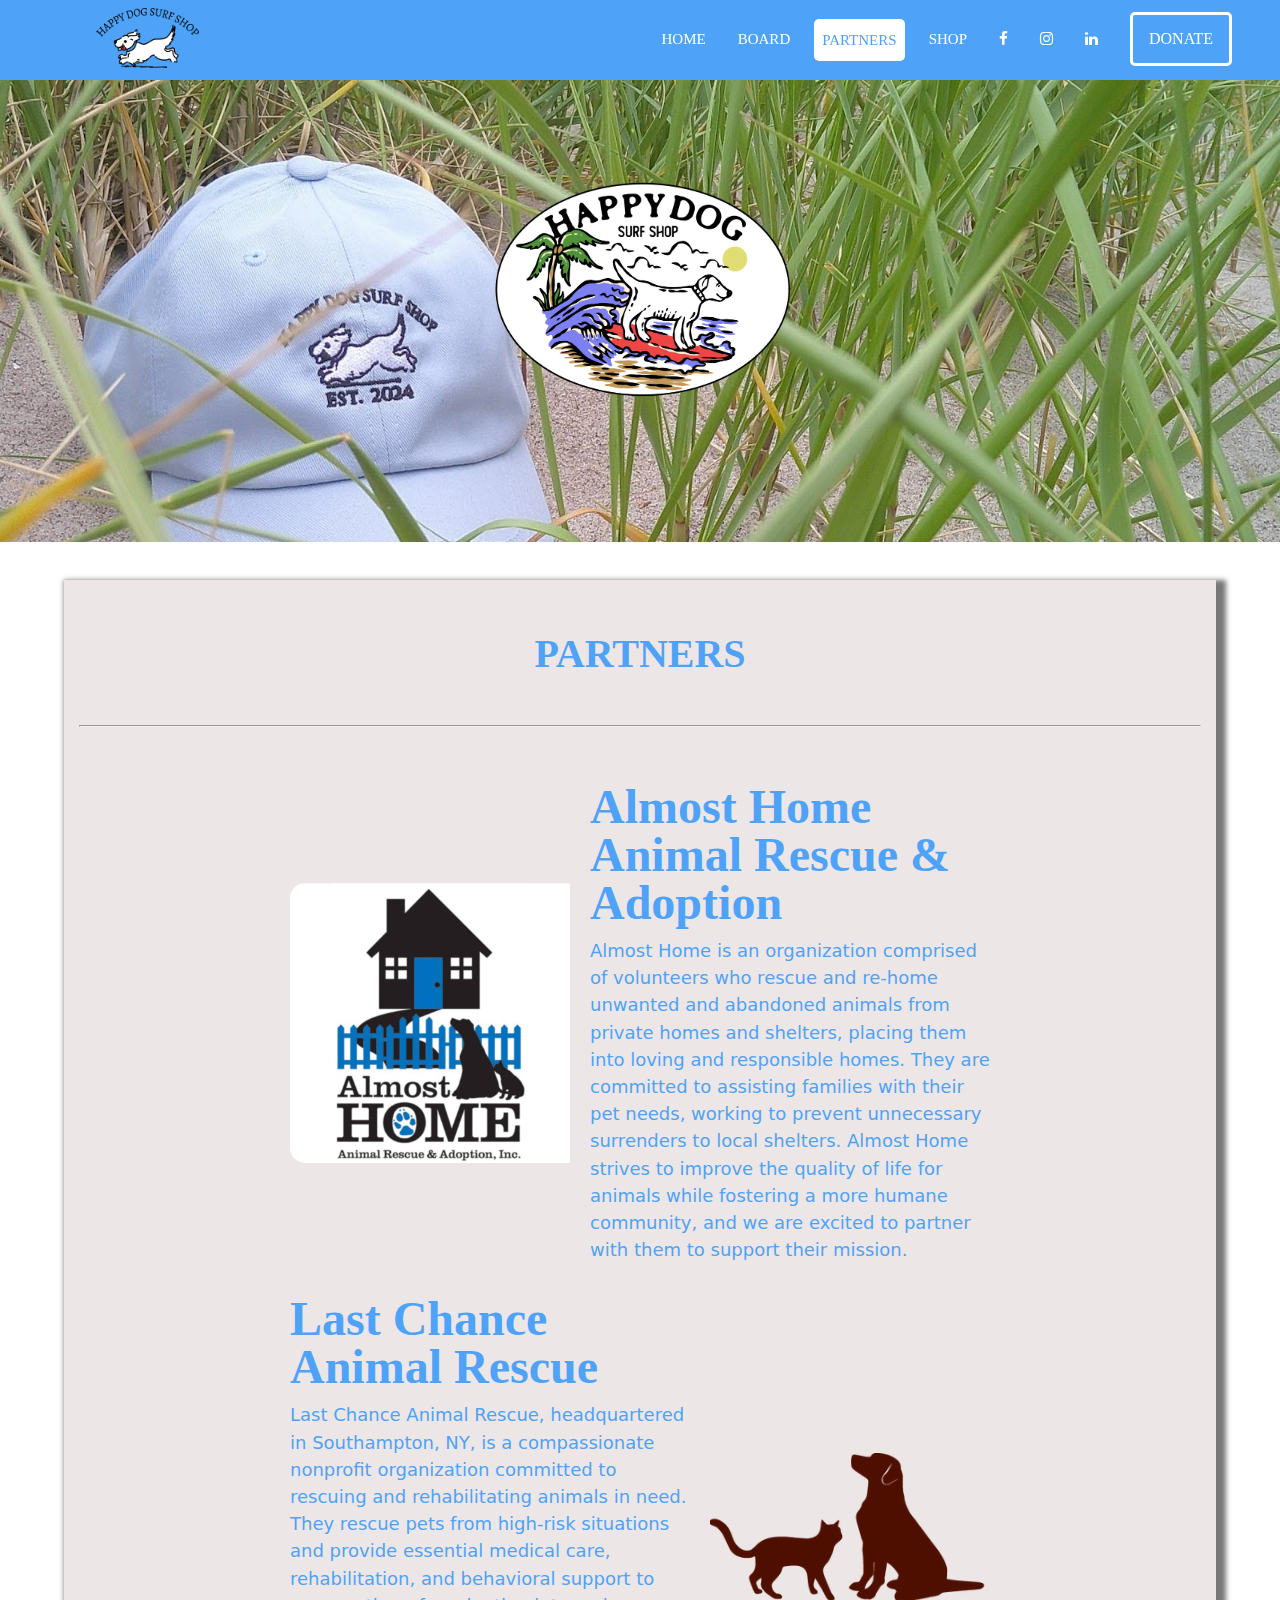
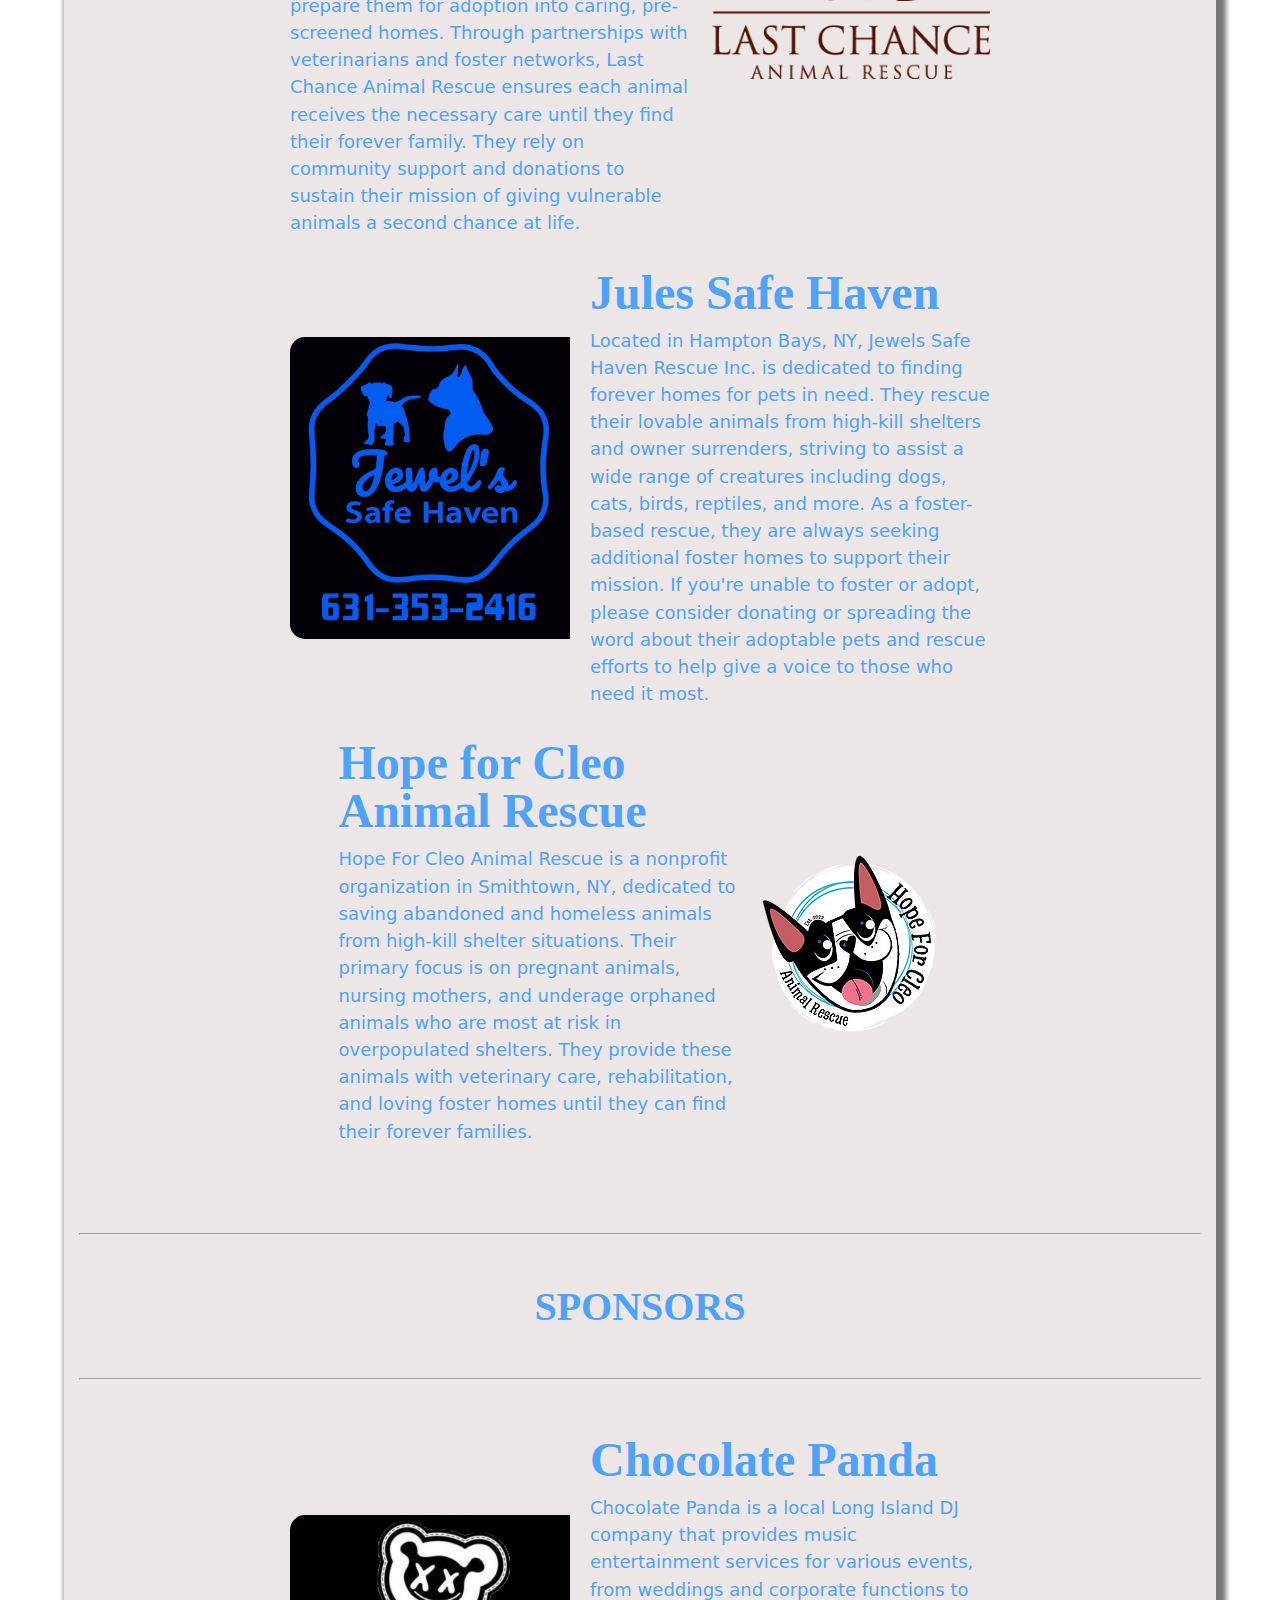
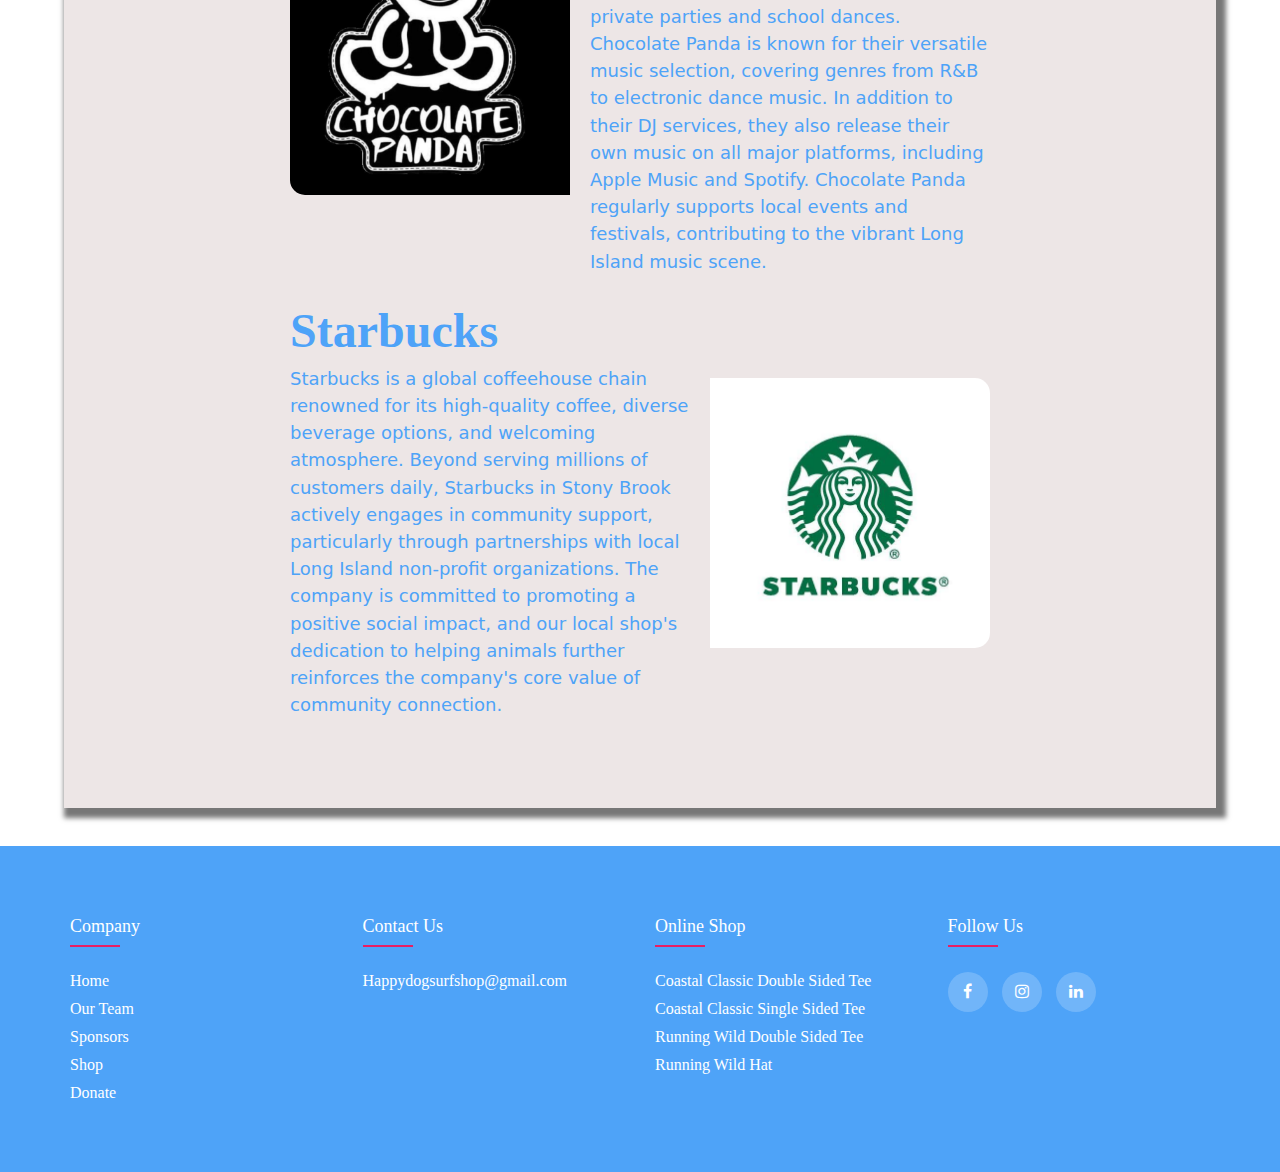
==== sponsors.html @ 571f77b6 "Initial commit" ====
<!DOCTYPE html>
<html lang="en">

<head>
    <meta charset="UTF-8">
    <meta name="viewport" content="width=device-width, initial-scale=1.0">
    <title>Happy Dog Surf Shop</title>
    <link rel="stylesheet" href="styles.css">
    <!-- <link rel="stylesheet" href="font-awesome.css"> -->
    <link rel="stylesheet" href="https://cdnjs.cloudflare.com/ajax/libs/font-awesome/4.7.0/css/font-awesome.min.css">
    <script>
        function toggleMenu() {
            var dropdown = document.querySelector('.dropdown');
            var dropdownContainer = document.querySelector('#toggle')
            dropdown.classList.toggle('open');
        }
    </script>
</head>

<body>
    <nav>
        <div class="logo">
            <a href="index.html" id="navbar__logo">
                <img src="./HappyDogSurfShopPics/navpic.png" alt="">
            </a>
        </div>
        <div class="nav-items">
            <ul class="overview">
                <div class="overlay-menu" id="toggle">
                    <li><button class="dropbtn" onclick="toggleMenu()"><i class="fa fa-bars"
                                aria-hidden="true"></button></i>
                        <ul class="dropdown">
                            <li class="dropdown__active dropdown__item"><a class="dropdown__active"
                                    href="index.html">Home</a></li>
                            <li class="dropdown__inactive dropdown__item"><a href="team.html">Board</a></li>
                            <li class="dropdown__inactive dropdown__item"><a href="sponsors.html">Partners</a></li>
                            <li class="dropdown__inactive dropdown__item"><a href="https://www.etsy.com/shop/happydogssurfshop/?etsrc=sdt&dd_referrer="
                                target="_blank">Shop</a></li>
                            <li><a href="https://gofund.me/4e814aa8" target="_blank" class="donate-button">Donate</a>
                            </li>
                        </ul>
                    </li>
                </div>
                <li class="inactive"><a href="index.html">Home</a></li>
                <li class="inactive"><a href="team.html">Board</a></li>
                <li class="active"><a class="active" href="sponsors.html">Partners</a></li>
                <li class="inactive"><a href="https://www.etsy.com/shop/happydogssurfshop/?etsrc=sdt&dd_referrer="
                        target="_blank">Shop</a></li>
                        <li class="inactive"><a href="https://www.facebook.com/people/Happy-Dogs-Surf-Shop/61560562483105/" target="_blank"><i
                            class="fa fa-facebook"></i></a></li>
                <li class="inactive"><a href="https://www.instagram.com/happydogsurfshop/" target="_blank"><i
                            class="fa fa-instagram"></i></a></li>
                <li class="inactive"><a href="https://www.linkedin.com/company/happy-dogs-surf-shop/about/" target="_blank"><i
                            class="fa fa-linkedin"></i></a></li>
                <li class="inactive"><a href="https://gofund.me/4e814aa8" target="_blank" class="donate-button">Donate</a></li>

            </ul>
        </div>
    </nav>

    <header id="sponsorheader">
        <img src="./HappyDogSurfShopPics/pic3pt2.png" alt="Happy Dogs Surf Shop">
    </header>

    <div class="container__sponsor">
        <div class="about">
            <h1>Partners</h1>
        </div>
        <hr>
        <div class="container">
            <section>
                <a href="https://almosthomeli.org/">
                    <img class="img__left" src="./HappyDogSurfShopPics/almsothome.jpg" alt="Happy Dogs Surf Shop">
                </a>
                <div class="text">
                    <h2 id="full__text">Almost Home Animal Rescue & Adoption</h2>
                    <p>Almost Home is an organization comprised of volunteers who rescue and re-home unwanted and
                        abandoned animals from private homes and shelters, placing them into loving and responsible
                        homes. They are committed to assisting families with their pet needs, working to prevent
                        unnecessary surrenders to local shelters. Almost Home strives to improve the quality of life for
                        animals while fostering a more humane community, and we are excited to partner with them to
                        support their mission.</p>
                </div>
            </section>
            <section>
                <div class="text">
                    <h2 id="full__text">Last Chance Animal Rescue</h2>
                    <p>Last Chance Animal Rescue, headquartered in Southampton, NY, is a compassionate nonprofit
                        organization committed to rescuing and rehabilitating animals in need. They rescue pets from
                        high-risk situations and provide essential medical care, rehabilitation, and behavioral support
                        to prepare them for adoption into caring, pre-screened homes. Through partnerships with
                        veterinarians and foster networks, Last Chance Animal Rescue ensures each animal receives the
                        necessary care until they find their forever family. They rely on community support and
                        donations to sustain their mission of giving vulnerable animals a second chance at life.</p>
                    </p>
                </div>
                <a href="https://www.lcarescue.org/">
                    <img class="img__right" src="./HappyDogSurfShopPics/lastchance.jpg" alt="Happy Dogs Surf Shop">
                </a>
            </section>
            <section>
                <a href="https://www.jewelssafehavenrescueinc.com/">
                    <img class="img__left" src="./HappyDogSurfShopPics/jewelssafehaven.jpg" alt="Happy Dogs Surf Shop">
                </a>
                <div class="text">
                    <h2 id="full__text">Jules Safe Haven</h2>
                    <p>Located in Hampton Bays, NY, Jewels Safe Haven Rescue Inc. is dedicated to finding forever homes
                        for pets in need. They rescue their lovable animals from high-kill shelters and owner
                        surrenders, striving to assist a wide range of creatures including dogs, cats, birds, reptiles,
                        and more. As a foster-based rescue, they are always seeking additional foster homes to support
                        their mission. If you're unable to foster or adopt, please consider donating or spreading the
                        word about their adoptable pets and rescue efforts to help give a voice to those who need it
                        most.</p>
                    </p>
                </div>
            </section>
            <section>
                <div class="text">
                    <h2 id="full__text">Hope for Cleo Animal Rescue</h2>
                    <p>Hope For Cleo Animal Rescue is a nonprofit organization in Smithtown, NY, dedicated to saving
                        abandoned and homeless animals from high-kill shelter situations. Their primary focus is on
                        pregnant animals, nursing mothers, and underage orphaned animals who are most at risk in
                        overpopulated shelters. They provide these animals with veterinary care, rehabilitation, and
                        loving foster homes until they can find their forever families.</p>
                    </p>
                    </p>
                </div>
                <a href="https://www.hopeforcleo.com/">
                    <img class="img__right" src="./HappyDogSurfShopPics/hopeforcleo.jpg" alt="Happy Dogs Surf Shop">
                </a>
            </section>
        </div>
        <hr>
        <div class="about">
            <h1>Sponsors</h1>
        </div>
        <hr>
        <div class="container">
            <section>
                <a href="https://www.instagram.com/xchocolate_pandax?igsh=MWY2YWpyaG42aTc4bw==">
                    <img class="img__left" src="./HappyDogSurfShopPics/chocolatepanda.jpg" alt="Happy Dogs Surf Shop">
                </a>
                <div class="text">
                    <h2 id="full__text">Chocolate Panda</h2>
                    <p>Chocolate Panda is a local Long Island DJ company that provides music entertainment services for
                        various events, from weddings and corporate functions to private parties and school dances.
                        Chocolate Panda is known for their versatile music selection, covering genres from R&B to
                        electronic
                        dance music. In addition to their DJ services, they also release their own music on all major
                        platforms, including Apple Music and Spotify. Chocolate Panda regularly supports local events
                        and
                        festivals, contributing to the vibrant Long Island music scene.</p>
                    </p>
                </div>
            </section>
            <section>
                <div class="text">
                    <h2 id="full__text">Starbucks</h2>
                    <p>Starbucks is a global coffeehouse chain renowned for its high-quality coffee, diverse beverage
                        options, and welcoming atmosphere. Beyond serving millions of customers daily, Starbucks in
                        Stony
                        Brook actively engages in community support, particularly through partnerships with local Long
                        Island non-profit organizations. The company is committed to promoting a positive social impact,
                        and
                        our local shop's dedication to helping animals further reinforces the company's core value of
                        community connection.</p>
                    </p>
                    </p>
                </div>
                <a href="https://www.starbucks.com/">
                    <img class="img__right" src="./HappyDogSurfShopPics/starbucks.jpg" alt="Happy Dogs Surf Shop">
                </a>
            </section>
        </div>
    </div>

</body>

<footer class="footer">
    <div class="footer__container">
        <div class="row">
            <div class="footer-col">
                <h4>company</h4>
                <ul>
                    <li><a href="index.html">Home</a></li>
                    <li><a href="team.html">Our Team</a></li>
                    <li><a href="sponsors.html">Sponsors</a></li>
                    <li><a href="https://www.etsy.com/shop/happydogssurfshop/?etsrc=sdt&dd_referrer="
                            target="_blank">Shop</a></li>
                    <li><a
                            href="https://www.gofundme.com/f/help-enhance-our-local-dog-shelters-impact/donate?attribution_id=undefined&utm_campaign=fp_sharesheet&utm_medium=customer&utm_source=website_widget">Donate</a>
                    </li>
                </ul>
            </div>
            <div class="footer-col">
                <h4>Contact Us</h4>
                <ul>
                    <li><a href="mailto: ppppppp@gmail.com">Happydogsurfshop@gmail.com</a></li>
                </ul>
            </div>
            <div class="footer-col">
                <h4>online shop</h4>
                <ul>
                    <li><a href="https://www.etsy.com/listing/1738172544/coastal-classic-double-sided-tee"
                            target="_blank">Coastal Classic Double Sided Tee</a></li>
                    <li><a href="https://www.etsy.com/listing/1752365579/coastal-classic-single-sided-tee"
                            target="_blank">Coastal Classic Single Sided Tee</a></li>
                    <li><a href="https://www.etsy.com/listing/1752365173/running-wild-blue-tee" target="_blank">Running
                            Wild Double Sided Tee</a></li>
                    <li><a href="https://www.etsy.com/listing/1752365395/running-wild-hat" target="_blank">Running Wild
                            Hat</a></li>
                </ul>
            </div>
            <div class="footer-col">
                <h4>follow us</h4>
                <div class="social-links">
                    <a href="https://www.facebook.com/people/Happy-Dogs-Surf-Shop/61560562483105/" target="_blank"><i
                            class="fa fa-facebook" aria-hidden="true"></i></a>
                    <a href="https://www.instagram.com/happydogsurfshop/" target="_blank"><i class="fa fa-instagram"
                            aria-hidden="true"></i></a>
                    <a href="https://www.linkedin.com/company/happy-dogs-surf-shop/about/" target="_blank"><i
                            class="fa fa-linkedin" aria-hidden="true"></i></a>
                </div>
            </div>
        </div>
    </div>
</footer>

</html>
---- styles.css ----
@font-face {
  font-family: LibreBaskerville;
  src: url(./fonts/LibreBaskerville-Regular.ttf);
}

@keyframes fadeInRight {

  0% {
    opacity: 0;
    left: 20%;
  }

  100% {
    opacity: 1;
    left: 0;
  }
}

* {
  margin: 0;
  padding: 0;
  box-sizing: border-box;
  font-family: LibreBaskerville;
}

.hero-section {
  height: 100vh;
}

nav {
  height: 80px;
  width: 100%;
  background: #4ea3f8;
  color: rgb(20, 20, 20);
  padding: 30px 2rem;
  display: flex;
  justify-content: space-between;
  align-items: center;
  position: sticky;
  top: 0;
  z-index: 999;
}

.nav-items,
.overview,
.account {
  display: flex;
}

.overview {
  margin-right: 0%;
  height: 40px;
  align-items: center;
}

.logo {
  cursor: pointer;
  margin: 0 4rem;
}

#navbar__logo img {
  height: 60px;
}

nav li {
  list-style: none;
  padding: .75rem 0.5rem;
  margin: 0 .5rem;


}

nav a {
  font-size: 15px;
  text-transform: uppercase;
  font-family: LibreBaskerville;
  text-decoration: none;
  color: white;
}

.inactive::after {
  content: "";
  display: block;
  height: 3px;
  background: white;
  width: 0%;
  transition: all ease-in-out 300ms;
}

.inactive:hover::after {
  width: 100%;
}

.active {
  border-radius: 5px;
  color: #4ea3f8;
  background-color: white;
  text-decoration: none;
  cursor: default;
}

.donate-button {
  color: white;
  border-style: solid;
  border-color: white;
  border-radius: 5px;
  padding: 15px 16px;
  text-align: center;
  text-decoration: none;
  display: inline-block;
  font-size: 16px;
}

.dropdown {
  visibility: hidden;

  .dropdown__active {
    visibility: hidden;
  }

  .dropdown__inactive {
    visibility: hidden;
  }
}


#indexheader {
  background: url('./HappyDogSurfShopPics/homebanner.JPG') no-repeat center center;
  background-size: cover;
  background-position: center;
  color: white;
  padding: 4em 1em;
  text-align: center;
  font-size: 1vw;
}

header p {
  font-size: 2em;
  font-weight: bold;
  padding: 0.5em 0;
}

#indexheader img {
  z-index: -1;
  max-width: 400px;
  width: 50%;
  max-height: 200px;
  margin-top: 20px;
}

.container {
  padding: 5% 5%;
  display: flex;
  flex-direction: column;
  align-items: center;
  background-color: #ede6e6;

  section {
    display: flex;
    flex-direction: row;
    align-items: flex-start;
    margin-bottom: 2rem;
    padding: 0px 0;
    align-items: center;
  }

  .shop__text {
    margin-bottom: 0;
  }

  .img__left {
    max-width: 300px;
    width: 100%;
    padding-right: 20px;
    border-radius: 15px;
    display: flex;
  }

  .img__right {
    max-width: 300px;
    width: 100%;
    padding-left: 20px;
    border-radius: 15px;
    display: flex;
  }

  .text {
    display: flex;
    flex-direction: column;
    max-width: 400px;

    #full__text {
      color: #4ea3f8;
      -webkit-text-stroke: 0px;
    }

    h2 {
      color: #4ea3f8;
      font-weight: 700;
      font-size: 3rem;
      line-height: 1;
      font-family: serif;
      margin-bottom: 10px;
    }

    p {
      font-size: 1.125rem;
      line-height: 1.7rem;
      color: #4ea3f8;
      font-family: Montserrat, ui-sans-serif, system-ui, sans-serif, "Apple Color Emoji", "Segoe UI Emoji", Segoe UI Symbol, "Noto Color Emoji";
      font-weight: 200;
    }

  }

}

.main__section {
  margin-top: 50px;
}

.grid__container {
  display: grid;
  grid: auto/ 1fr 1fr 1fr 1fr;
  height: auto;
  row-gap: 10px;
  column-gap: 30px;
}

.grid__item {
  display: flex;
  flex-direction: column;
  justify-content: center;
  align-items: center;
  padding: 50px 0px;

  .card {
    max-width: 24vh;
    width: 36vw;
    height: 36vh;
    border-radius: 10px;
    overflow: hidden;
    cursor: pointer;
    position: relative;
    color: #ffffffde;
    box-shadow: 0 10px 30px 5px rgba(0, 0, 0, 0.2);

    video {
      position: absolute;
      object-fit: cover;
      width: 100%;
      height: 100%;
      top: 0;
      left: 0;
      opacity: 1;
    }

    h2 {
      position: absolute;
      inset: auto auto 30px 10px;
      margin: 0;
      transition: inset .3s .3s ease-out;
      /* font-family: 'Roboto Condensed', sans-serif; */
      font-weight: normal;
      text-transform: uppercase;
      color: white;
    }

    p,
    .shopnow {
      position: absolute;
      opacity: 0;
      max-width: 80%;
      transition: opacity .3s ease-out;
      color: white;
    }

    p {
      inset: auto auto 60px 30px;
    }

    .shopnow {
      inset: auto auto 40px 30px;
      color: inherit;
      text-decoration: none;
    }

    &:hover h2 {
      inset: auto auto 50% 10%;
      transition: inset .3s ease-out;

      .hat {
        inset: auto auto 80% 30px;
        transition: inset .3s ease-out;
      }

    }

    &:hover p,
    &:hover .shopnow {
      opacity: 1;
      transition: opacity .5s .1s ease-in;
    }

    &:hover img {
      transition: opacity .3s ease-in;
      opacity: 1;
    }
  }
}



.main__display {
  height: 100vh
}

.picture__display {
  display: flex;
  width: calc(45%);
  height: 600px;
  flex-direction: row;
  gap: 16px;
  top: 40px;
  padding-left: 48px;
  margin-left: 8px;
  max-height: 669px;
  min-height: 455px;
  z-index: -1;
  margin-left: 200px;

  .picture {
    width: auto;
    height: auto;
    background-size: cover;
    border-radius: 8px;
    overflow: hidden;
    position: relative;
    -webkit-box-flex: 1;
    flex-grow: 1;
    background-color: beige;
    z-index: -1;
    border-radius: 15px;
  }

}

.gallery-container {
  display: flex;
  justify-content: center;


  .thumbnails {
    display: flex;
    flex-direction: column;
    gap: 8px;
  }

  .thumbnails img {
    width: 40px;
    height: 40px;
    cursor: pointer;
  }

  .scrollbar {
    width: 0px;
    height: auto;
    background: #ccc;
    display: block;
    margin: 0 0 0 8px;
  }

  .slides {
    display: grid;
    grid-auto-flow: row;
    gap: 1rem;
    width: calc(75px + 1rem);
    padding: 0 0.25rem;
    height: auto;
    overflow-y: scroll;
    overscroll-behavior-y: contain;
    scroll-snap-type: y mandatory;
    scrollbar-width: none;
  }

  .slides>div {
    scroll-snap-align: start;
  }

  .slides img {
    border-radius: 15px;
    background-color: beige;
    width: 75px;
    height: 75px;
    object-fit: contain;
  }

  .slides::-webkit-scrollbar {
    display: none;
  }

}

#board__header h1 {
  text-align: center;
  margin-top: 2rem;
  color: #4ea3f8;
}

.team__container {
  height: auto;
  width: 100%;
  max-height: 800px;
  display: flex;
  justify-content: space-around;
  align-items: center;
  margin: 50px 0;
  flex-direction: row;

  .border {
    height: 29vw;
    width: 29vw;
    background: transparent;
    border-radius: 10px;
    transition: border 1s;
    position: relative;

    &:hover {
      border: 1px solid white;
    }

    h2 {
      opacity: 1;
    }

  }

  .card {
    height: 30vw;
    width: 30vw;
    background: grey;
    border-radius: 10px;
    transition: background 0.8s;
    overflow: hidden;
    background: black;
    box-shadow: 0 70px 63px -60px #000000;
    display: flex;
    justify-content: center;
    align-items: center;
    position: relative;
  }

  .card0 {
    background: url('./HappyDogSurfShopPics/brandon.jpg') center center no-repeat;
    background-size: 30vw;

    &:hover {

      h2 {
        opacity: 1;
      }

      h3 {
        opacity: 1;
      }

      h4 {
        opacity: 1;
      }

      .fa {
        opacity: 1;
      }
    }
  }

  .card1 {
    background: url('./HappyDogSurfShopPics/aidan.jpg') center center no-repeat;
    background-size: 30vw;

    &:hover {

      h2 {
        opacity: 1;
      }

      h3 {
        opacity: 1;
      }

      h4 {
        opacity: 1;
      }

      .fa {
        opacity: 1;
      }
    }
  }

  .card2 {
    background: url('./HappyDogSurfShopPics/kevin.jpg') center center no-repeat;
    background-size: 30vw;

    &:hover {

      h2 {
        opacity: 1;
      }

      h3 {
        opacity: 1;
      }

      h4 {
        opacity: 1;
      }

      .fa {
        opacity: 1;
      }
    }
  }

  .card3 {
    background: url('./HappyDogSurfShopPics/alan.jpg') center center no-repeat;
    background-size: 30vw;

    &:hover {

      h2 {
        opacity: 1;
      }

      h3 {
        opacity: 1;
      }

      h4 {
        opacity: 1;
      }

      .fa {
        opacity: 1;
      }
    }
  }

  .card4 {
    background: url('./HappyDogSurfShopPics/jaithan.jpg') center center no-repeat;
    background-size: 30vw;

    &:hover {

      h2 {
        opacity: 1;
      }

      h3 {
        opacity: 1;
      }

      h4 {
        opacity: 1;
      }

      .fa {
        opacity: 1;
      }
    }
  }

  .card5 {
    background: url('./HappyDogSurfShopPics/griffin.jpg') center center no-repeat;
    background-size: 30vw;

    &:hover {

      h2 {
        opacity: 1;
      }

      h3 {
        opacity: 1;
      }

      h4 {
        opacity: 1;
      }

      .fa {
        opacity: 1;
      }
    }
  }

  h2 {
    color: white;
    margin-left: 20px;
    margin-top: 20px;
    opacity: 0;
    transition: opacity 1s;
  }

  h3 {
    font-family: 'Times New Roman', Times, serif;
    color: white;
    font-size: 12px;
    margin-left: 20px;
    opacity: 0;
    transition: opacity 1s;
  }

  h4 {
    font-family: 'Times New Roman', Times, serif;
    color: white;
    font-weight: lighter;
    font-size: 10px;
    margin-left: 20px;
    margin-right: 60px;
    line-height: 15px;
    opacity: 0;
    transition: opacity 1s;
  }

  .fa {
    opacity: 0;
    transition: opacity 1s;
    font-size: 1.5vw;
    color: white;
  }

  .icons {
    position: absolute;
    fill: #fff;
    color: #fff;
    height: 130px;
    top: 60%;
    width: 50px;
    display: flex;
    flex-direction: column;
    align-items: center;
    justify-content: space-around;
  }

}

#sponsorheader {
  background-image: url('./HappyDogSurfShopPics/sponsorbackground.jpg');
  background-size: cover;
  color: white;
  padding: 5em 1em;
  text-align: center;
  animation: fadeInUp 1s ease forwards;

  img {
    width: 30%;
    max-width: 300px;
    height: auto;
    margin-top: 5px;
  }
}

.about {
  text-align: center;
}

.container__sponsor {
  box-shadow: 5px 5px 5px 5px #777;
  padding: 0.1rem 15px;
  margin: 3vw 5vw;
  background-color: #ede6e6;
  width: 90%;
  height: auto;

  h1 {
    font-size: 40px;
    font-weight: bold;
    text-transform: uppercase;
    position: relative;
    margin-bottom: 3rem;
    margin-top: 3rem;
    color: #4ea3f8;
  }
}

.material-symbols-outlined {
  vertical-align: middle;
}

.footer__container {
  max-width: 1170px;
  margin: auto;
}

.row {
  display: flex;
  flex-wrap: wrap;
}

footer ul {
  list-style: none;
}

.footer {
  background-color: #4ea3f8;
  padding: 70px 0;
}

.footer-col {
  font-weight: lighter;
  width: 25%;
  padding: 0 15px;
  overflow: hidden;
}

.footer-col h4 {
  font-size: 18px;
  color: #ffffff;
  text-transform: capitalize;
  margin-bottom: 35px;
  font-weight: 500;
  position: relative;
}

.footer-col h4::before {
  content: '';
  position: absolute;
  left: 0;
  bottom: -10px;
  background-color: #e91e63;
  height: 2px;
  box-sizing: border-box;
  width: 50px;
}

.footer-col ul li:not(:last-child) {
  margin-bottom: 10px;
}

.footer-col ul li a {
  font-size: 16px;
  color: #ffffff;
  text-decoration: none;
  font-weight: 300;
  display: block;
  transition: all 0.3s ease;
}

.footer-col ul li a:hover {
  color: #ffffff;
  padding-left: 8px;
}

.footer-col .social-links a {
  display: inline-block;
  height: 40px;
  width: 40px;
  background-color: rgba(255, 255, 255, 0.2);
  margin: 0 10px 10px 0;
  text-align: center;
  line-height: 40px;
  border-radius: 50%;
  color: #ffffff;
  transition: all 0.5s ease;
}

.footer-col .social-links a:hover {
  color: #4ea3f8;
  background-color: #ffffff;
}

@media (max-width: 1080px) {

  * {
    max-width: 1080px;
    width: auto;
  }

  .nav-items {
    visibility: hidden;
    width: 0px;

    .overview {
      width: inherit;
    }
  }

  nav li {
    visibility: hidden;

    .dropbtn {
      opacity: .7;
      color: white;
      font-size: 20px;
      background-color: inherit;
      border-width: 0;
      position: absolute;
      top: 30px;
      right: 50px;
      visibility: visible;
      display: flex;
      cursor: pointer;

      &:hover {
        opacity: 1;
        transform: scale(1.4);
        transition-duration: .3s;
      }


    }
  }

  .active {
    display: none;
  }

  .inactive {
    display: none;
  }

  .dropdown {
    display: flex;
    flex-direction: column;
    position: absolute;
    top: 80px;
    left: 0;
    width: 100%;
    height: 100vh;
    background-color: #4ea3f8;
    margin: 0 0;

    &.open {
      opacity: 1;
      visibility: visible;

      li {
        display: flex;
        align-items: center;
        justify-content: center;
        padding-top: 100px;
        height: calc(90%/6);
        min-height: 50px;
        position: relative;
        opacity: 1;
        visibility: visible;

        a {
          display: block;
          position: relative;
          color: #fff;
          text-decoration: none;
          overflow: hidden;
          visibility: visible;
          opacity: 0.7;
          transform: scale(1);
          transition: all 0.3s;
        }
      }
    }
  }

  .grid__container {
    grid: auto/ 1fr 1fr;
    column-gap: 100px;
    row-gap: 0;

    .card {
      max-width: 24vw;
    }
  }

  .team__container {
    .card {

      h2 {
        font-size: 20px;
      }

      h3 {
        margin-right: 30px;
      }

      h4 {
        margin-right: 30px;
      }

      .icons {
        flex-direction: row;
        width: 150px;
      }

    }
  }

}

@media (max-width: 768px) {
  * {
    max-width: 768px;
    width: auto;
  }

  .nav-items {
    visibility: hidden;
    width: 0px;

    .overview {
      width: inherit;
    }
  }

  nav li {
    visibility: hidden;

    .dropbtn {
      opacity: .7;
      color: white;
      font-size: 20px;
      background-color: inherit;
      border-width: 0;
      position: absolute;
      top: 30px;
      right: 50px;
      visibility: visible;
      cursor: pointer;

      &:hover {
        opacity: 1;
        transform: scale(1.4);
        transition-duration: .3s;
      }


    }
  }

  .dropdown {
    display: flex;
    flex-direction: column;
    position: absolute;
    top: 80px;
    left: 0;
    width: 100%;
    height: 100vh;
    background-color: #4ea3f8;
    margin: 0 0;

    &.open {
      opacity: 1;
      visibility: visible;

      li {
        display: flex;
        align-items: center;
        justify-content: center;
        padding-top: 100px;
        height: calc(90%/6);
        min-height: 50px;
        position: relative;
        opacity: 1;
        visibility: visible;

        a {
          display: block;
          position: relative;
          color: #fff;
          text-decoration: none;
          overflow: hidden;
          visibility: visible;
          opacity: 0.7;
          transform: scale(1);
          transition: all 0.3s;
        }
      }
    }
  }

  .container {

    padding: 50px 100px;

    section {
      flex-direction: column;
      align-items: center;
      justify-content: center;

      h2 {
        text-align: center;
      }

      p {
        text-align: center;
      }

      .img__left {
        padding: 0;
      }

      .img__right {
        padding: 0;
      }
    }

    .grid__container {
      grid: auto/ 1fr 1fr;
      column-gap: 100px;
      row-gap: 0;

      .card {
        max-width: 36vw;
      }

    }
  }

  .team__container {
    .card {

      h2 {
        font-size: 15px;
      }

      h3 {
        font-size: 9px;
        margin-right: 30px;
      }

      h4 {
        font-size: 7px;
        margin-right: 30px;
      }

      .icons {
        flex-direction: row;
        width: 100px;
      }

    }
  }

  .container__sponsor {
    .container {

      padding: 50px 50px;

      .text {
        h2 {
          font-size: 2rem;
        }

        p {
          font-size: 1rem;
          line-height: 1.4rem;
        }
      }
    }
  }

}

@media (max-width: 480px) {
  .container {
    padding: 25px 50px;

    section {
      flex-direction: column;
      align-items: center;
      justify-content: center;

      .text {
        h2 {
          text-align: center;
          font-size: 40px;
        }

        p {
          text-align: center;
          font-size: 15px;
        }
      }



      .img__left {
        padding: 0;
      }

      .img__right {
        padding: 0;
      }
    }

    .grid__container {
      grid: auto/ 1fr;
      column-gap: 100px;
      row-gap: 0;

      .card {
        max-width: 36vw;
      }

    }
  }

  .team__container {
    flex-direction: column;
    row-gap: 50px;

    .card0 {
      background-size: 60vw;
    }

    .card1 {
      background-size: 60vw;
    }

    .card2 {
      background-size: 60vw;
    }

    .card3 {
      background-size: 60vw;
    }

    .card4 {
      background-size: 60vw;
    }

    .card5 {
       background-size: 60vw;
    }

    .border{
      height: 58vw;
      width: 58vw;
    }

    .card {
      width: 60vw;
      height: 60vw;

      h2 {
        font-size: 17px;
      }

      h3 {
        font-size: 12px;
        line-height: 15px;
        margin-right: 30px;
      }

      h4 {
        font-size: 10px;
        margin-right: 30px;
      }

      .icons {
        width: 50px;
      }
    }
    .fa{
      font-size: 5vw;
    }
  }

  .container__sponsor {
    .container {

      padding: 50px 50px;

      .text {
        h2 {
          font-size: 2rem;
        }

        p {
          font-size: 1rem;
          line-height: 1.4rem;
        }
      }
    }
  }
}
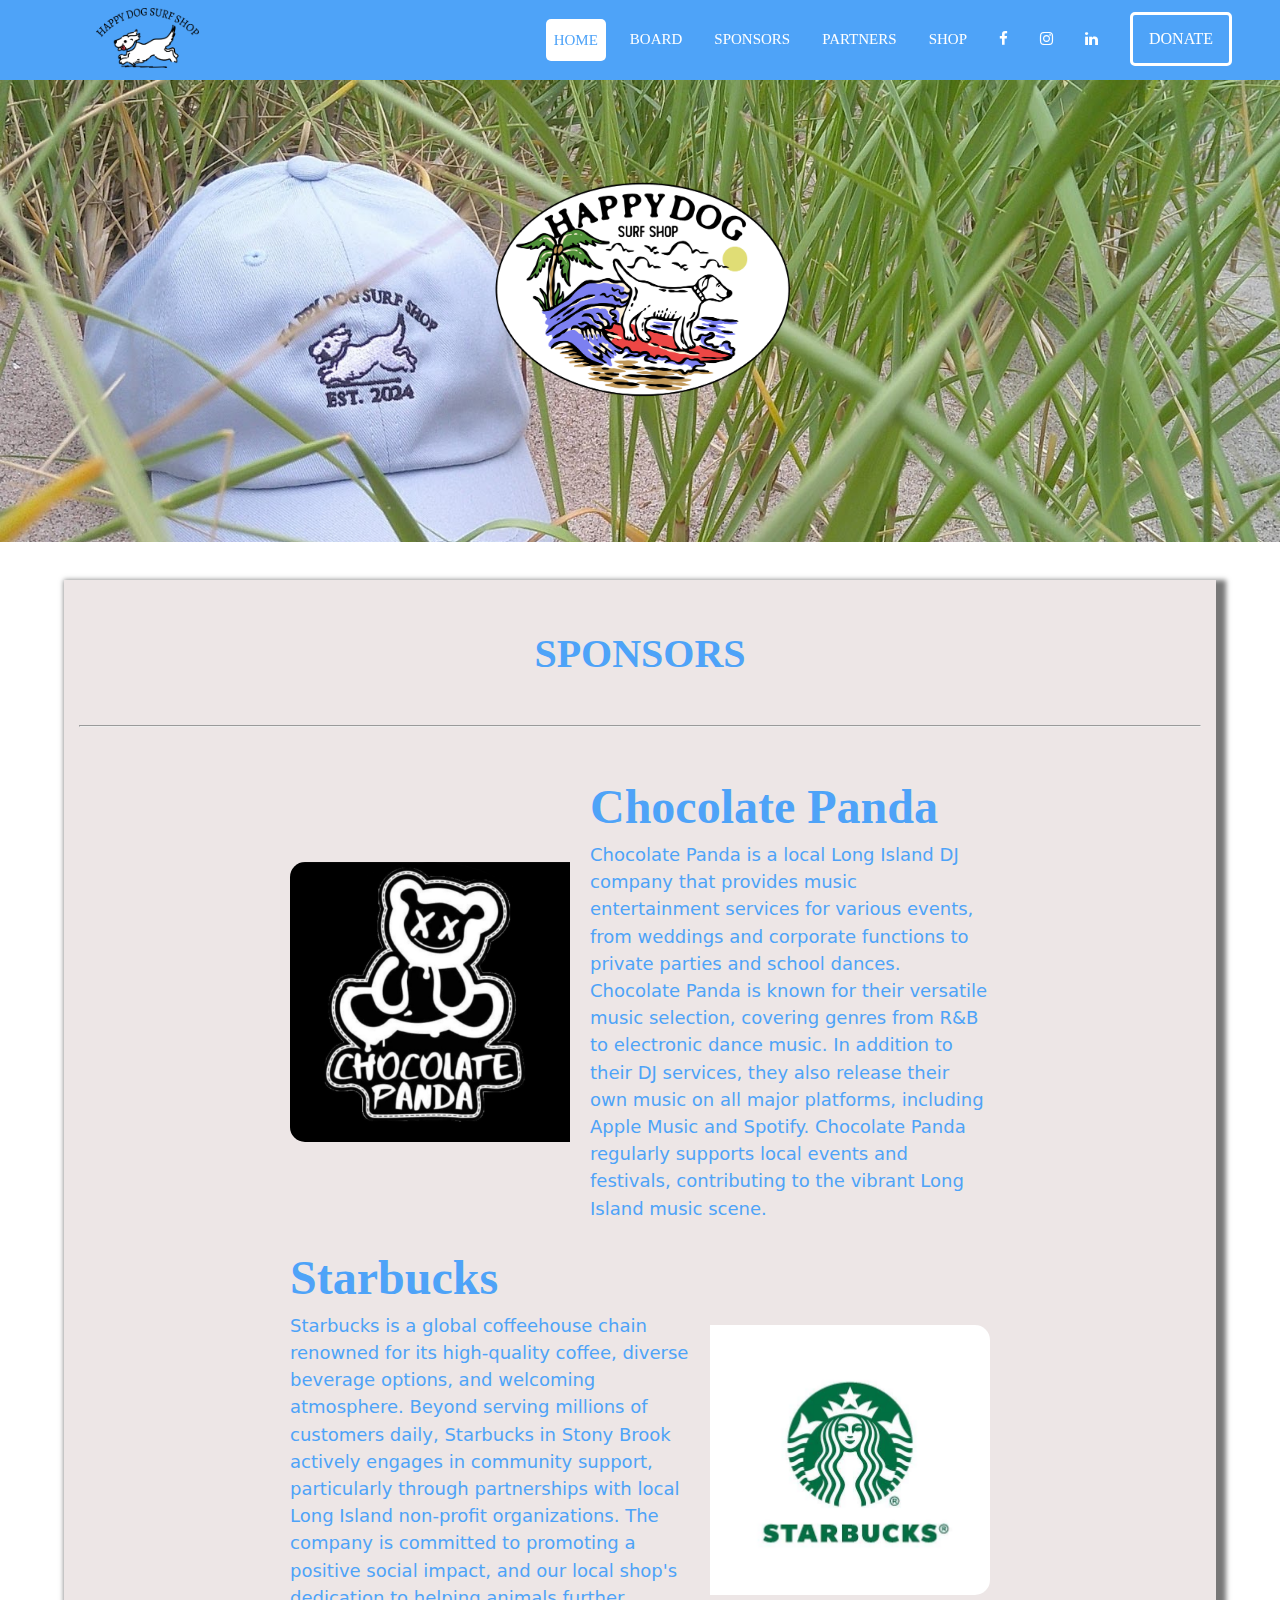
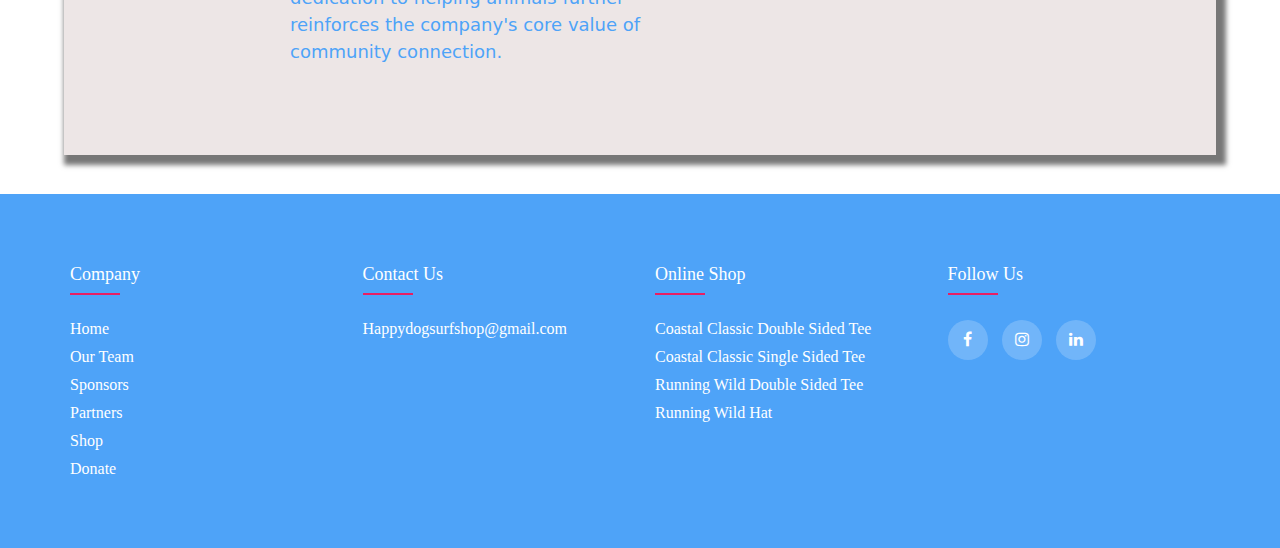
==== commit d8f01eef: "Update sponsors.html" ====
--- a/sponsors.html
+++ b/sponsors.html
@@ -5,8 +5,8 @@
     <meta charset="UTF-8">
     <meta name="viewport" content="width=device-width, initial-scale=1.0">
     <title>Happy Dog Surf Shop</title>
+    <link rel="icon" href="HappyDogSurfShopPics/pic1.jpg" type="image/x-icon">
     <link rel="stylesheet" href="styles.css">
-    <!-- <link rel="stylesheet" href="font-awesome.css"> -->
     <link rel="stylesheet" href="https://cdnjs.cloudflare.com/ajax/libs/font-awesome/4.7.0/css/font-awesome.min.css">
     <script>
         function toggleMenu() {
@@ -32,27 +32,31 @@
                         <ul class="dropdown">
                             <li class="dropdown__active dropdown__item"><a class="dropdown__active"
                                     href="index.html">Home</a></li>
-                            <li class="dropdown__inactive dropdown__item"><a href="team.html">Board</a></li>
-                            <li class="dropdown__inactive dropdown__item"><a href="sponsors.html">Partners</a></li>
-                            <li class="dropdown__inactive dropdown__item"><a href="https://www.etsy.com/shop/happydogssurfshop/?etsrc=sdt&dd_referrer="
-                                target="_blank">Shop</a></li>
+                            <li class="dropdown__inactive dropdown__item"><a href="board.html">Board</a></li>
+                            <li class="dropdown__inactive dropdown__item"><a href="sponsors.html">Sponsors</a></li> 
+                            <li class="dropdown__inactive dropdown__item"><a href="partners.html">Partners</a></li>
+                           <li class="dropdown__inactive dropdown__item"><a
+                                    href="https://www.etsy.com/shop/happydogssurfshop/?etsrc=sdt&dd_referrer="
+                                    target="_blank">Shop</a></li>
                             <li><a href="https://gofund.me/4e814aa8" target="_blank" class="donate-button">Donate</a>
                             </li>
                         </ul>
                     </li>
                 </div>
-                <li class="inactive"><a href="index.html">Home</a></li>
-                <li class="inactive"><a href="team.html">Board</a></li>
-                <li class="active"><a class="active" href="sponsors.html">Partners</a></li>
+                <li class="active"><a class="active" href="index.html">Home</a></li>
+                <li class="inactive"><a href="board.html">Board</a></li>
+                <li class="inactive"><a href="sponsors.html">Sponsors</a></li>
+                <li class="inactive"><a href="partners.html">Partners</a></li>
                 <li class="inactive"><a href="https://www.etsy.com/shop/happydogssurfshop/?etsrc=sdt&dd_referrer="
                         target="_blank">Shop</a></li>
-                        <li class="inactive"><a href="https://www.facebook.com/people/Happy-Dogs-Surf-Shop/61560562483105/" target="_blank"><i
-                            class="fa fa-facebook"></i></a></li>
+                <li class="inactive"><a href="https://www.facebook.com/people/Happy-Dogs-Surf-Shop/61560562483105/"
+                        target="_blank"><i class="fa fa-facebook"></i></a></li>
                 <li class="inactive"><a href="https://www.instagram.com/happydogsurfshop/" target="_blank"><i
                             class="fa fa-instagram"></i></a></li>
-                <li class="inactive"><a href="https://www.linkedin.com/company/happy-dogs-surf-shop/about/" target="_blank"><i
-                            class="fa fa-linkedin"></i></a></li>
-                <li class="inactive"><a href="https://gofund.me/4e814aa8" target="_blank" class="donate-button">Donate</a></li>
+                <li class="inactive"><a href="https://www.linkedin.com/company/happy-dogs-surf-shop/about/"
+                        target="_blank"><i class="fa fa-linkedin"></i></a></li>
+                <li class="inactive"><a href="https://gofund.me/4e814aa8" target="_blank"
+                        class="donate-button">Donate</a></li>
 
             </ul>
         </div>
@@ -63,74 +67,6 @@
     </header>
 
     <div class="container__sponsor">
-        <div class="about">
-            <h1>Partners</h1>
-        </div>
-        <hr>
-        <div class="container">
-            <section>
-                <a href="https://almosthomeli.org/">
-                    <img class="img__left" src="./HappyDogSurfShopPics/almsothome.jpg" alt="Happy Dogs Surf Shop">
-                </a>
-                <div class="text">
-                    <h2 id="full__text">Almost Home Animal Rescue & Adoption</h2>
-                    <p>Almost Home is an organization comprised of volunteers who rescue and re-home unwanted and
-                        abandoned animals from private homes and shelters, placing them into loving and responsible
-                        homes. They are committed to assisting families with their pet needs, working to prevent
-                        unnecessary surrenders to local shelters. Almost Home strives to improve the quality of life for
-                        animals while fostering a more humane community, and we are excited to partner with them to
-                        support their mission.</p>
-                </div>
-            </section>
-            <section>
-                <div class="text">
-                    <h2 id="full__text">Last Chance Animal Rescue</h2>
-                    <p>Last Chance Animal Rescue, headquartered in Southampton, NY, is a compassionate nonprofit
-                        organization committed to rescuing and rehabilitating animals in need. They rescue pets from
-                        high-risk situations and provide essential medical care, rehabilitation, and behavioral support
-                        to prepare them for adoption into caring, pre-screened homes. Through partnerships with
-                        veterinarians and foster networks, Last Chance Animal Rescue ensures each animal receives the
-                        necessary care until they find their forever family. They rely on community support and
-                        donations to sustain their mission of giving vulnerable animals a second chance at life.</p>
-                    </p>
-                </div>
-                <a href="https://www.lcarescue.org/">
-                    <img class="img__right" src="./HappyDogSurfShopPics/lastchance.jpg" alt="Happy Dogs Surf Shop">
-                </a>
-            </section>
-            <section>
-                <a href="https://www.jewelssafehavenrescueinc.com/">
-                    <img class="img__left" src="./HappyDogSurfShopPics/jewelssafehaven.jpg" alt="Happy Dogs Surf Shop">
-                </a>
-                <div class="text">
-                    <h2 id="full__text">Jules Safe Haven</h2>
-                    <p>Located in Hampton Bays, NY, Jewels Safe Haven Rescue Inc. is dedicated to finding forever homes
-                        for pets in need. They rescue their lovable animals from high-kill shelters and owner
-                        surrenders, striving to assist a wide range of creatures including dogs, cats, birds, reptiles,
-                        and more. As a foster-based rescue, they are always seeking additional foster homes to support
-                        their mission. If you're unable to foster or adopt, please consider donating or spreading the
-                        word about their adoptable pets and rescue efforts to help give a voice to those who need it
-                        most.</p>
-                    </p>
-                </div>
-            </section>
-            <section>
-                <div class="text">
-                    <h2 id="full__text">Hope for Cleo Animal Rescue</h2>
-                    <p>Hope For Cleo Animal Rescue is a nonprofit organization in Smithtown, NY, dedicated to saving
-                        abandoned and homeless animals from high-kill shelter situations. Their primary focus is on
-                        pregnant animals, nursing mothers, and underage orphaned animals who are most at risk in
-                        overpopulated shelters. They provide these animals with veterinary care, rehabilitation, and
-                        loving foster homes until they can find their forever families.</p>
-                    </p>
-                    </p>
-                </div>
-                <a href="https://www.hopeforcleo.com/">
-                    <img class="img__right" src="./HappyDogSurfShopPics/hopeforcleo.jpg" alt="Happy Dogs Surf Shop">
-                </a>
-            </section>
-        </div>
-        <hr>
         <div class="about">
             <h1>Sponsors</h1>
         </div>
@@ -183,8 +119,9 @@
                 <h4>company</h4>
                 <ul>
                     <li><a href="index.html">Home</a></li>
-                    <li><a href="team.html">Our Team</a></li>
+                    <li><a href="board.html">Our Team</a></li>
                     <li><a href="sponsors.html">Sponsors</a></li>
+                    <li><a href="partners.html">Partners</a></li>
                     <li><a href="https://www.etsy.com/shop/happydogssurfshop/?etsrc=sdt&dd_referrer="
                             target="_blank">Shop</a></li>
                     <li><a
